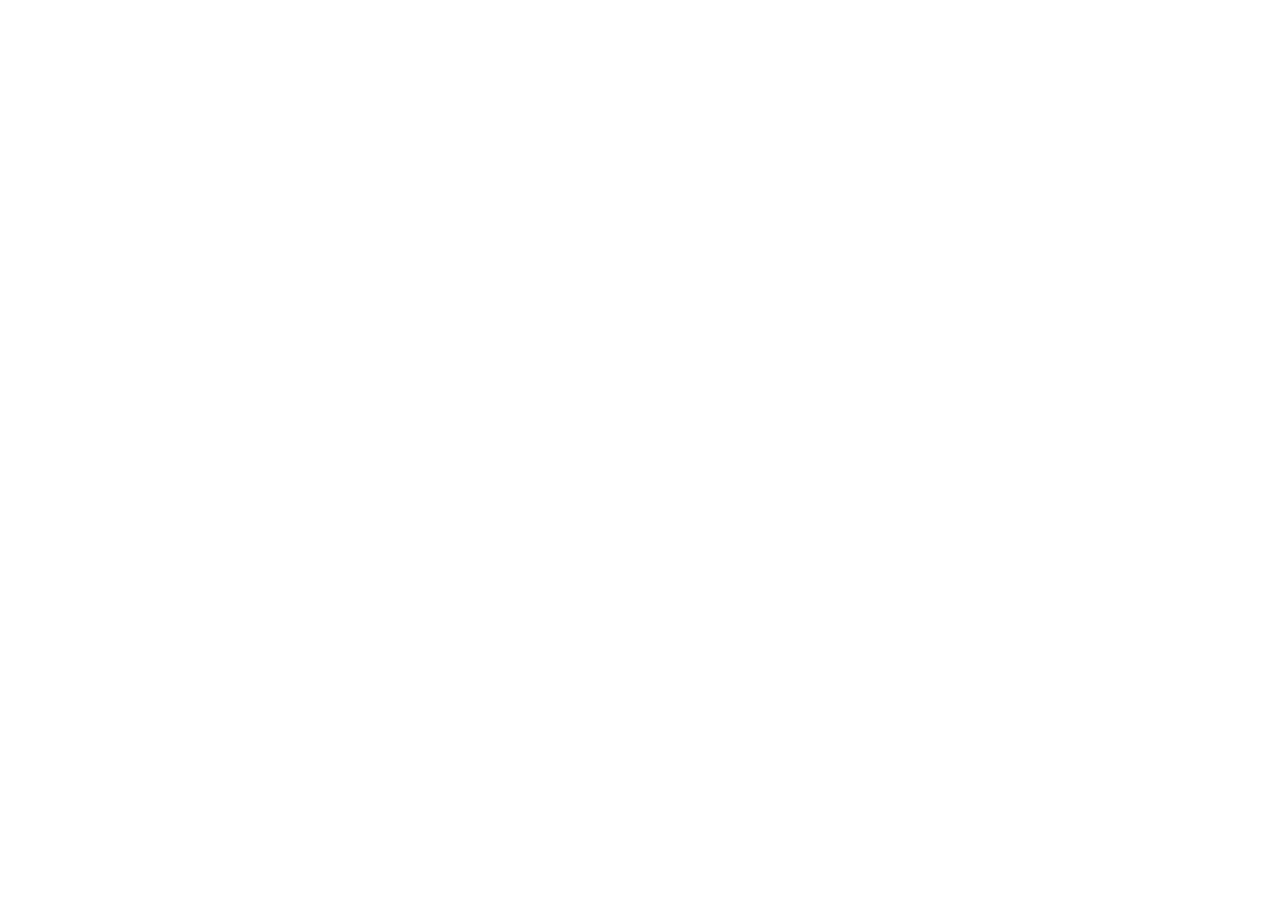
==== portfolio/index.html @ dad79e6a "first commit" ====
<!DOCTYPE html>
<html lang="en">
<head>
    <meta charset="UTF-8">
    <meta name="viewport" content="width=device-width, initial-scale=1.0">
    <title>Document</title>
    <link rel="stylesheet" href="./style.css">
</head>
<body>

    
</body>
</html>
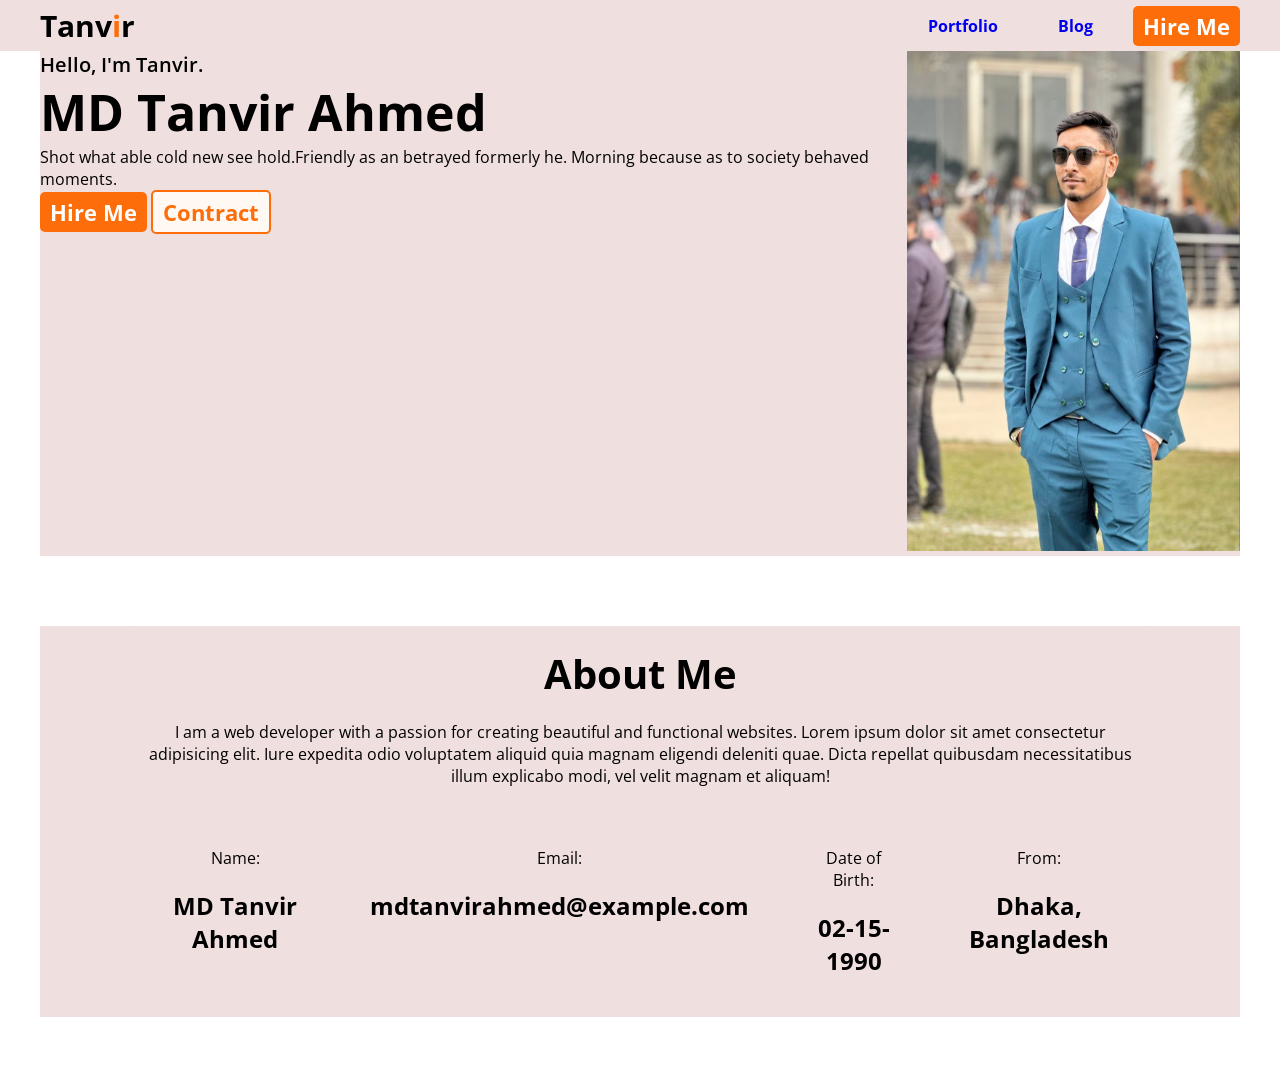
==== commit 3484c465: "first commit" ====
--- a/portfolio/index.html
+++ b/portfolio/index.html
@@ -1,13 +1,91 @@
 <!DOCTYPE html>
 <html lang="en">
+
 <head>
     <meta charset="UTF-8">
     <meta name="viewport" content="width=device-width, initial-scale=1.0">
     <title>Document</title>
     <link rel="stylesheet" href="./style.css">
+    <!-- font link -->
+    <link rel="preconnect" href="https://fonts.googleapis.com">
+    <link rel="preconnect" href="https://fonts.gstatic.com" crossorigin>
+    <link href="https://fonts.googleapis.com/css2?family=Open+Sans:ital,wght@0,300..800;1,300..800&display=swap"
+        rel="stylesheet">
 </head>
+
 <body>
+    <!-- nav started -->
+    <header>
 
-    
+
+        <nav>
+            <h1 class="logosize">Tanv<span class="logo">i</span>r</h1>
+            <ul>
+                <li><a href="#">Portfolio</a></li>
+                <li><a href="#">Blog</a></li>
+                <li><button class="hire-me-btn">Hire Me</button></li>
+
+            </ul>
+    </header>
+    <!-- nav ended -->
+    <!-- hero section started -->
+    <section class="hero-section">
+        <!-- left side -->
+        <div>
+            <p class="paragraph">Hello, I'm Tanvir.</p>
+            <h2 class="heading">MD Tanvir Ahmed</h2>
+            <p>Shot what able cold new see hold.Friendly as an betrayed formerly he. Morning because as to society
+                behaved moments.</p>
+            <div>
+                <button class="hire-me-btn">Hire Me</button>
+                <button class="contract-btn">Contract</button>
+            </div>
+
+        </div>
+        <!-- right side -->
+        <div>
+            <img src="./images/profile.jpg" alt="Profile Picture">
+
+        </div>
+    </section>
+    <!-- end of hero section -->
+    <!-- about section -->
+    <section class="about-section">
+        <div class="about-container">
+            <div>
+                <h2 class="heading2">About Me</h2>
+                <p>I am a web developer with a passion for creating beautiful and functional websites. Lorem ipsum dolor
+                    sit
+                    amet consectetur adipisicing elit. Iure expedita odio voluptatem aliquid quia magnam eligendi
+                    deleniti
+                    quae. Dicta repellat quibusdam necessitatibus illum explicabo modi, vel velit magnam et aliquam!</p>
+            </div>
+            <div>
+                <div class="about-info">
+                    <div class="box">
+                        <p>Name:</p>
+                        <h2>MD Tanvir Ahmed</h2>
+                    </div>
+
+                    <div class="box">
+                        <p>Email:</p>
+                        <h2>mdtanvirahmed@example.com</h2>
+                    </div>
+
+                    <div class="box">
+                        <p>Date of Birth:</p>
+                        <h2>02-15-1990</h2>
+                    </div>
+
+                    <div class="box">
+                        <p>From:</p>
+                        <h2>Dhaka, Bangladesh</h2>
+                    </div>
+
+                </div>
+            </div>
+        </div>
+    </section>
 </body>
+
 </html>
--- a/portfolio/style.css
+++ b/portfolio/style.css
@@ -0,0 +1,155 @@
+* {
+    margin: 0;
+    padding: 0;
+    font-family: "Open Sans", sans-serif;
+
+}
+
+nav {
+
+    display: flex;
+    justify-content: space-between;
+    gap: 20px;
+    border: 5px solid #f0dfdf;
+    max-width: 1200px;
+    margin: auto;
+}
+
+.logo {
+
+    color: #fd6e0aFF;
+
+}
+
+.logosize {
+    font-size: 30px;
+}
+
+ul {
+    list-style: none;
+    display: flex;
+    justify-content: space-between;
+    gap: 20px;
+    align-items: center;
+
+}
+
+ul li a {
+    text-decoration: none;
+
+    font-weight: bold;
+    padding: 10px 20px;
+    border-radius: 5px;
+
+}
+
+header {
+    background-color: #f0dfdf;
+    /* padding: 20px 0; */
+}
+
+.hire-me-btn {
+    background-color: #fd6e0a;
+    color: white;
+    padding: 5px 10px;
+    border-radius: 5px;
+    font-weight: bold;
+    font-size: 22px;
+    border: none;
+}
+
+.hire-me-btn:hover {
+    background-color: rgb(37, 36, 34);
+    color: white;
+}
+
+
+/* main */
+.heading {
+    font-size: 50px;
+}
+
+.paragraph {
+    font-size: 20px;
+    font-weight: 600;
+}
+
+.hero-section {
+    max-width: 1200px;
+    margin: auto;
+    display: flex;
+    justify-content: space-between;
+    gap: 20px;
+    background-color: #f0dfdf;
+}
+
+img {
+    width: 100%;
+    height: 500px;
+}
+
+.contract-btn {
+    background-color: #fff8f3FF;
+    color: #fd6e0a;
+    padding: 5px 10px;
+    border-radius: 5px;
+    font-weight: bold;
+    font-size: 22px;
+    border: 2px solid #fd6e0a;
+}
+
+.contract-btn:hover {
+    background-color: rgb(37, 36, 34);
+    color: white;
+}
+
+.about-section {
+    max-width: 1200px;
+    background-color: #f0dfdf;
+
+    margin: auto;
+
+}
+
+.about-container {
+    max-width: 1000px;
+    margin: 70px auto;
+    text-align: center;
+    background-color: #f0dfdf;
+    border-radius: 10px;
+    padding: 20px;
+
+}
+
+.heading2 {
+    font-size: 40px;
+    margin-bottom: 20px;
+    justify-content: center;
+
+}
+
+.about-section p {
+
+    margin-bottom: 20px;
+}
+
+.about-info {
+    display: flex;
+    justify-content: center;
+    gap: 20px;
+    margin-top: 20px;
+
+}
+
+
+
+.about-info .box {
+
+    justify-content: center;
+    gap: 20px;
+    margin-top: 20px;
+    background-color: #f0dfdf;
+    padding: 20px;
+    border-radius: 10px;
+
+}
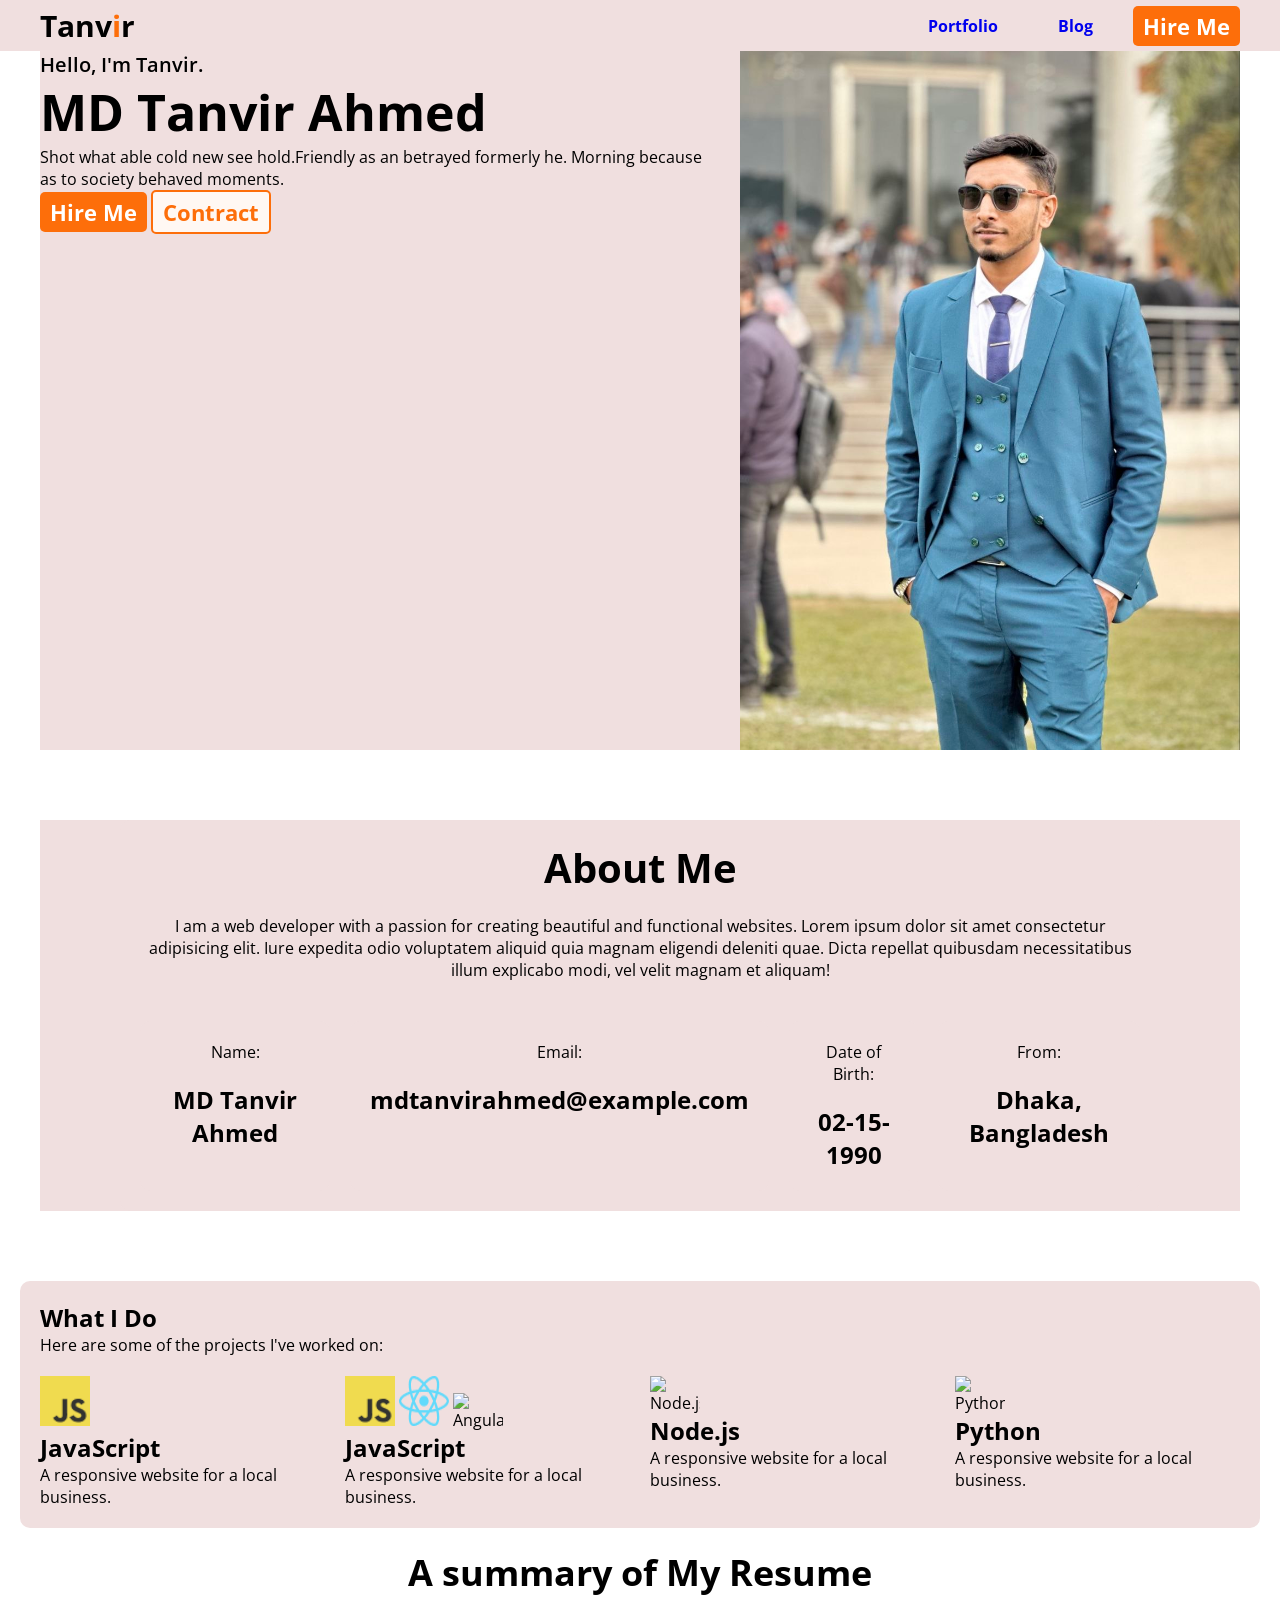
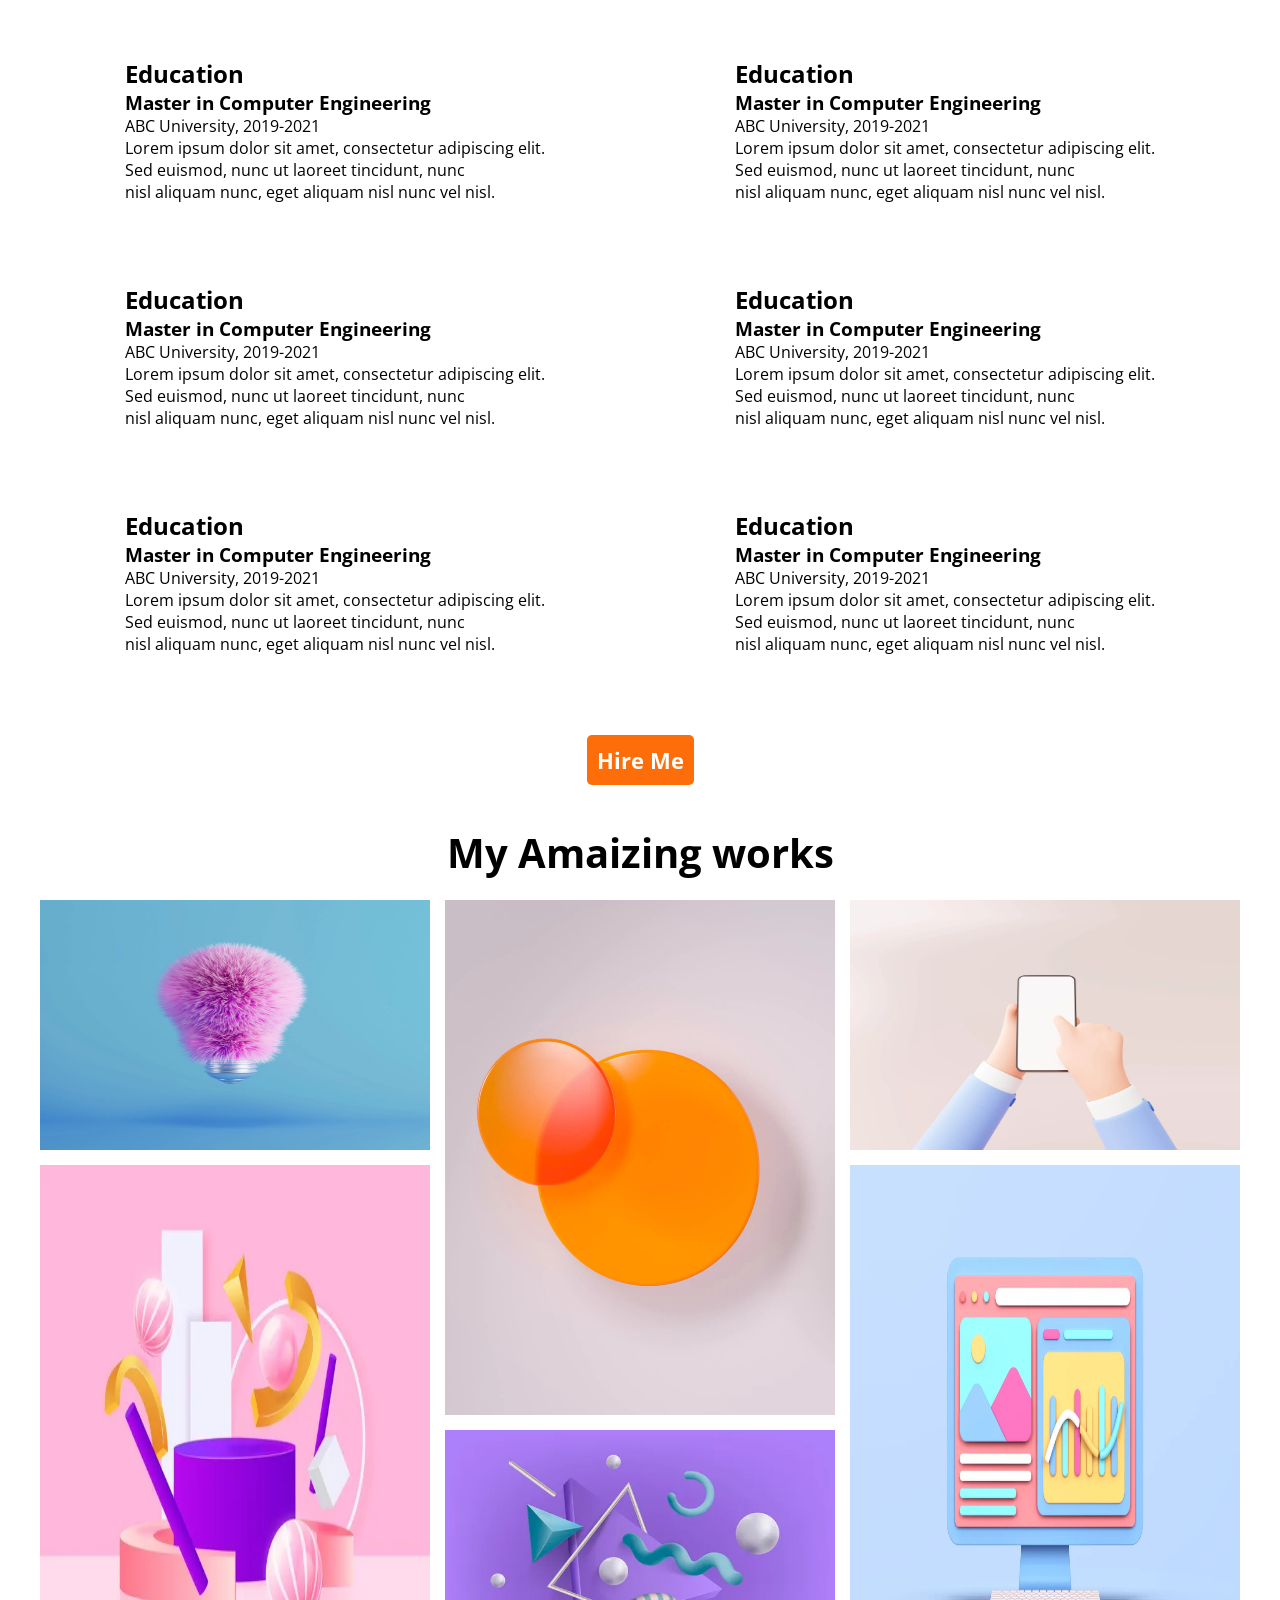
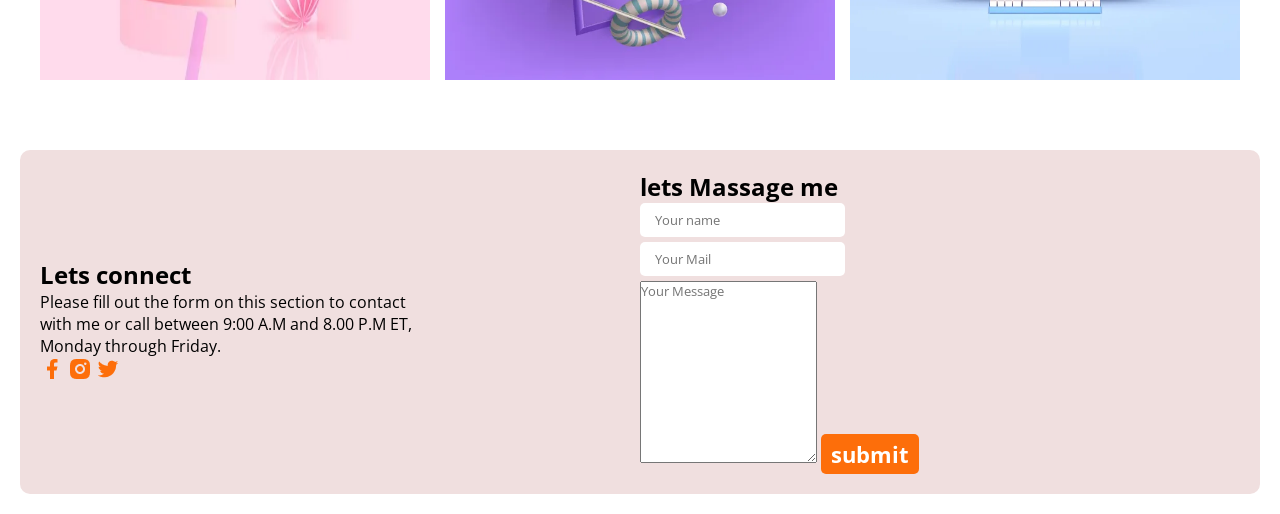
==== commit 5525558f: "first commit" ====
--- a/portfolio/index.html
+++ b/portfolio/index.html
@@ -44,7 +44,7 @@
         </div>
         <!-- right side -->
         <div>
-            <img src="./images/profile.jpg" alt="Profile Picture">
+            <img class="profile" src="./images/profile.jpg" alt="Profile Picture">
 
         </div>
     </section>
@@ -86,6 +86,166 @@
             </div>
         </div>
     </section>
+    <!-- cart -->
+    <section class="cart-section">
+        <h2>What I Do</h2>
+        <p>Here are some of the projects I've worked on:</p>
+        <div class="project-container">
+            <div>
+                <img class="project-image" src="./icons/js.png" alt="JavaScript" width="100" height="100">
+                <h2>JavaScript</h2>
+                <p>A responsive website for a local business.</p>
+            </div>
+            <div>
+                <img class="project-image" src="./icons/js.png" alt="JavaScript" width="100" height="100">
+                <img class="project-image" src="./icons/react.png" alt="React" width="100" height="100">
+                <img class="project-image" src="./icons/angular.png" alt="Angular" width="100" height="100">
+                <h2>JavaScript</h2>
+                <p>A responsive website for a local business.</p>
+            </div>
+            <div>
+                <img class="project-image" src="./icons/node.png" alt="Node.js" width="100" height="100">
+                <h2>Node.js</h2>
+                <p>A responsive website for a local business.</p>
+            </div>
+            <div>
+                <img class="project-image" src="./icons/python.png" alt="Python" width="100" height="100">
+                <h2>Python</h2>
+                <p>A responsive website for a local business.</p>
+            </div>
+        </div>
+    </section>
+
+    <section class="about">
+        <h2 class="section-title">A summary of My Resume</h2>
+        <div class="edu-parent">
+
+
+
+            <div class="edu-section">
+                <h2>Education</h2>
+                <h3>Master in Computer Engineering</h3>
+                <p>ABC University, 2019-2021</p>
+                <p>Lorem ipsum dolor sit amet, consectetur adipiscing elit.<br> Sed euismod, nunc ut laoreet tincidunt,
+                    nunc<br> nisl aliquam nunc, eget aliquam nisl nunc vel nisl. </p>
+
+            </div>
+            <div class="edu-section">
+                <h2>Education</h2>
+                <h3>Master in Computer Engineering</h3>
+                <p>ABC University, 2019-2021</p>
+                <p>Lorem ipsum dolor sit amet, consectetur adipiscing elit.<br> Sed euismod, nunc ut laoreet tincidunt,
+                    nunc<br> nisl aliquam nunc, eget aliquam nisl nunc vel nisl. </p>
+
+            </div>
+
+
+        </div>
+        <div class="edu-parent">
+
+
+
+            <div class="edu-section">
+                <h2>Education</h2>
+                <h3>Master in Computer Engineering</h3>
+                <p>ABC University, 2019-2021</p>
+                <p>Lorem ipsum dolor sit amet, consectetur adipiscing elit.<br> Sed euismod, nunc ut laoreet tincidunt,
+                    nunc<br> nisl aliquam nunc, eget aliquam nisl nunc vel nisl. </p>
+
+            </div>
+            <div class="edu-section">
+                <h2>Education</h2>
+                <h3>Master in Computer Engineering</h3>
+                <p>ABC University, 2019-2021</p>
+                <p>Lorem ipsum dolor sit amet, consectetur adipiscing elit.<br> Sed euismod, nunc ut laoreet tincidunt,
+                    nunc<br> nisl aliquam nunc, eget aliquam nisl nunc vel nisl. </p>
+
+            </div>
+
+
+        </div>
+        <div class="edu-parent">
+
+
+
+            <div class="edu-section">
+                <h2>Education</h2>
+                <h3>Master in Computer Engineering</h3>
+                <p>ABC University, 2019-2021</p>
+                <p>Lorem ipsum dolor sit amet, consectetur adipiscing elit.<br> Sed euismod, nunc ut laoreet tincidunt,
+                    nunc<br> nisl aliquam nunc, eget aliquam nisl nunc vel nisl. </p>
+
+            </div>
+            <div class="edu-section">
+                <h2>Education</h2>
+                <h3>Master in Computer Engineering</h3>
+                <p>ABC University, 2019-2021</p>
+                <p>Lorem ipsum dolor sit amet, consectetur adipiscing elit.<br> Sed euismod, nunc ut laoreet tincidunt,
+                    nunc<br> nisl aliquam nunc, eget aliquam nisl nunc vel nisl. </p>
+
+            </div>
+
+
+
+        </div>
+        <button class="download-cv-btn">Hire Me</button>
+
+
+    </section>
+    <!-- gallary section -->
+    <section class="galary-parents">
+        <h2 class="galary-heading">My Amaizing works</h2>
+        <div class="galary">
+
+            <div class="box1">
+                <img src="./images/cart1.webp" alt="">
+            </div>
+            <div class="box2">
+                <img src="./images/cart3.webp" alt="">
+            </div>
+            <div class="box3">
+                <img src="./images/cart5.webp" alt="">
+            </div>
+            <div class="box4">
+                <img src="./images/cart2.webp" alt="">
+            </div>
+            <div class="box5">
+                <img src="./images/cart4.webp" alt="">
+            </div>
+            <div class="box6">
+                <img src="./images/cart6.webp" alt="">
+            </div>
+
+        </div>
+
+    </section>
+
+
+    <footer class="foot">
+        <div>
+            <h2>
+                Lets connect
+            </h2>
+            <p>Please fill out the form on this section to contact <br> with me or call between 9:00 A.M and 8.00 P.M
+                ET, <br> Monday through Friday.</p>
+                <div class="iconbox">
+                    <img src="./icons/facebook.png" alt="">
+                    <img src="./icons/insta.png "alt="">
+                    <img src="./icons/twitter.png" alt="">
+                </div>
+        </div>
+        <div>
+                <div>
+                    <h2> lets Massage me</h2>
+                    <form>
+                        <input type="text" placeholder="Your name">
+                        <input type="text" placeholder="Your Mail">
+                        <textarea rows="10" placeholder="Your Message" ></textarea>
+                        <button class="hire-me-btn">submit</button>
+                    </form>
+                </div>
+        </div>
+    </footer>
 </body>
 
 </html>
--- a/portfolio/style.css
+++ b/portfolio/style.css
@@ -83,9 +83,25 @@
     background-color: #f0dfdf;
 }
 
-img {
-    width: 100%;
-    height: 500px;
+.profile {
+    max-width: 500px;
+    margin: auto;
+    display: flex;
+    justify-content: space-between;
+    gap: 20px;
+    background-color: #f0dfdf;
+}
+
+.project-container {
+    display: flex;
+    justify-content: space-between;
+    gap: 20px;
+    margin-top: 20px;
+}
+
+.project-image {
+    max-width: 50px;
+    height: 50px;
 }
 
 .contract-btn {
@@ -103,6 +119,11 @@
     color: white;
 }
 
+.about {
+    max-width: 1200px;
+    margin: auto;
+}
+
 .about-section {
     max-width: 1200px;
     background-color: #f0dfdf;
@@ -152,4 +173,147 @@
     padding: 20px;
     border-radius: 10px;
 
+}
+
+.cart-section {
+    max-width: 1200px;
+    margin: auto;
+    background-color: #f0dfdf;
+    padding: 20px;
+    border-radius: 10px;
+}
+
+/* section of education */
+.section-title {
+    font-size: 36px;
+    margin-bottom: 20px;
+    text-align: center;
+    padding: 20px;
+}
+
+.edu-section {
+    max-width: 1200px;
+    margin: auto;
+    align-items: center;
+    padding: 20px;
+    border-radius: 10px;
+    margin-bottom: 20px;
+}
+
+.edu-parent {
+    display: flex;
+    justify-content: space-between;
+    gap: 20px;
+    margin-top: 20px;
+}
+
+
+
+
+.download-cv-btn {
+    display: block;
+    margin: 40px auto;
+    background-color: #fd6e0a;
+    color: white;
+    padding: 10px 10px;
+    border-radius: 5px;
+    font-weight: bold;
+    font-size: 22px;
+    border: none;
+}
+
+
+
+
+
+.galary-parents {
+
+    max-width: 1200px;
+    margin: auto;
+    text-align: center;
+
+}
+
+.galary-heading {
+    font-size: 40px;
+    /* text-align: center; */
+}
+
+.galary {
+    margin-top: 20px;
+    gap: 15px;
+    display: grid;
+    grid-template-columns: repeat(3, 1fr);
+    object-fit: cover;
+    grid-auto-rows: 250px;
+    grid-template-areas:
+        "one two three"
+        "four two six"
+        "four five six";
+}
+
+.box1 {
+    grid-area: one;
+}
+
+.box2 {
+    grid-area: two;
+
+}
+
+.box3 {
+    grid-area: three;
+}
+
+.box4 {
+    grid-area: four;
+}
+
+.box5 {
+    grid-area: five;
+}
+
+.box6 {
+    grid-area: six;
+}
+
+.galary img {
+    height: 100%;
+    width: 100%;
+
+
+    display: block;
+
+
+}
+
+.foot {
+    max-width: 1200px;
+    margin: 70px auto;
+    align-items: center;
+    padding: 20px;
+    border-radius: 10px;
+    margin-bottom: 20px;
+    display: grid;
+    grid-template-columns:repeat(2, 1fr) ;
+    background-color: #f0dfdf;
+
+    justify-content: space-between;
+}
+
+
+form {
+    justify-content: center;
+}
+footer form input {
+    border: none;
+    background-color: white;
+    padding: 8px 15px;
+    display: block;
+    gap: 15px;
+    border-radius: 5px;
+    outline: none;
+    margin-bottom: 5px;
+    display: flex;
+
 }
